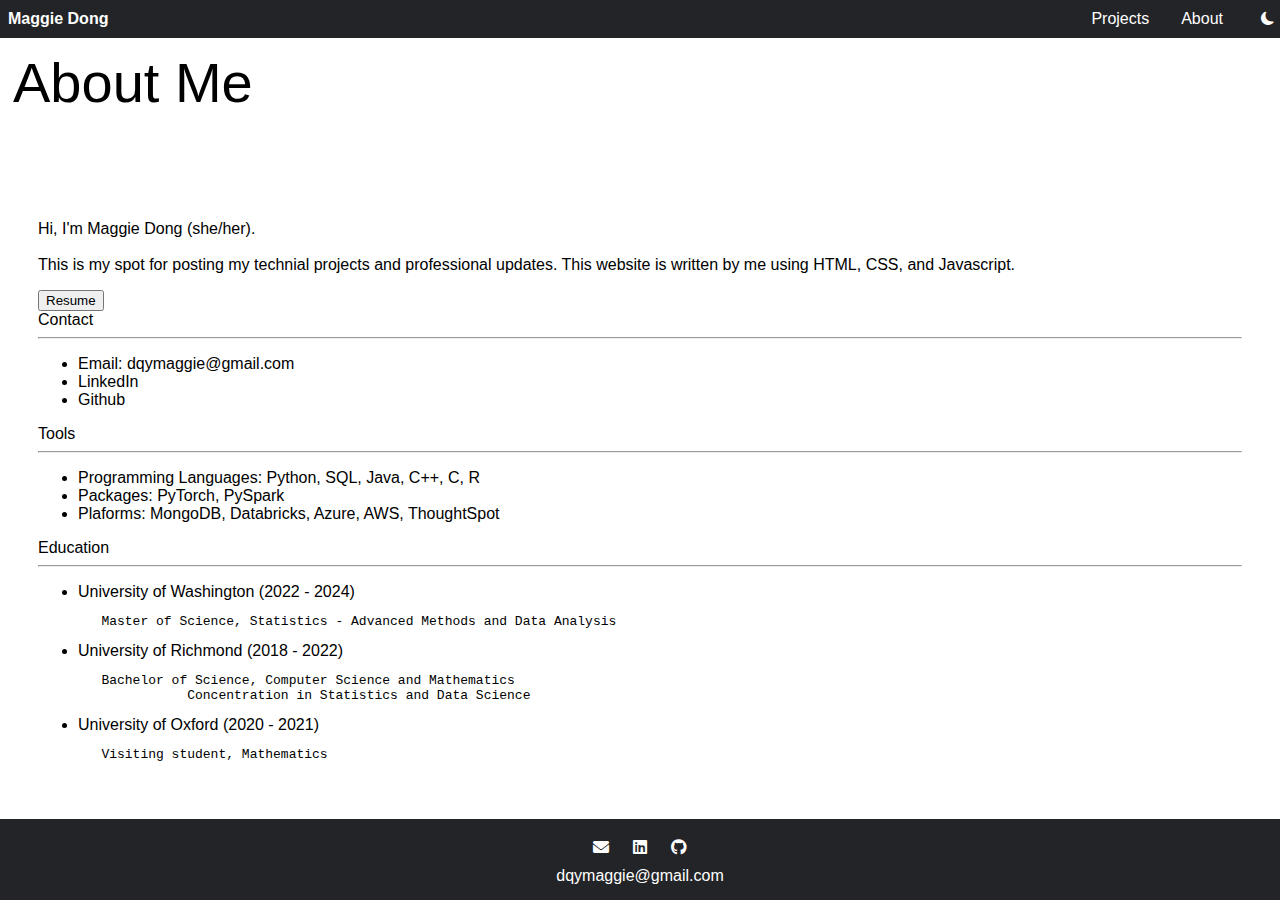
==== about.html @ 70a66c41 "added resume to about page" ====
<!DOCTYPE html>
<html lang="en" dir="ltr">
  <head>
    <meta charset="utf-8">
    <title>Maggie - About</title>
    <link rel="stylesheet" href="portfolio.css">
    <meta name="viewport" content="width=device-width, initial-scale=1">
    <link rel="stylesheet" href="https://cdnjs.cloudflare.com/ajax/libs/font-awesome/6.0.0-beta3/css/all.min.css">
    <link href="https://cdn.jsdelivr.net/npm/bootstrap-icons@1.10.5/font/bootstrap-icons.css" rel="stylesheet">  </head>
  <body>
    <!-- HEADER -->
    <div class="header">
      <a href="index.html"><div id="header-name">Maggie Dong</div></a>
      <div class="header-box">
        <a href="projects.html"><div class="header-text">Projects</div></a>
        <a href="about.html"><div class="header-text">About</div></a>
        <script src="portfolio.js"></script>
        <button onclick="darkMode()" id="darkmode">
          <i id="darkmode-icon" class="bi bi-moon-fill"></i>
        </button>
      </div>
    </div>
    
    <!-- MAIN TITLE -->
    <p><br></p>
    <div class="large-text">About Me</div>

    <div id="about">
      <!-- Introduction -->
      <div class="">
        Hi, I'm Maggie Dong (she/her). <br><br>
        This is my spot for posting my <a href="projects.html">technial projects</a> and <a href="about.html">professional updates</a>.
        This website is written by me using HTML, CSS, and Javascript.
      </div>
      
      <p></p><button><a href="resume_2024.pdf">Resume</a></button>
      

      <!-- Contact -->
      <div class="about-box">
        <div class="medium-text">Contact</div>
        <hr>
        <ul>
          <li>Email: dqymaggie@gmail.com</li>
          <li><a href="https://www.linkedin.com/in/dqymaggie/">LinkedIn</a></li>
          <li><a href="https://github.com/dqymaggie">Github</a></li>
        </ul>
      </div>

      <!-- Tools -->
      <div class="about-box">
        <div class="medium-text">Tools</div>
        <hr>
        <ul>
          <li>Programming Languages: Python, SQL, Java, C++, C, R</li>
          <li>Packages: PyTorch, PySpark</li>
          <li>Plaforms: MongoDB, Databricks, Azure, AWS, ThoughtSpot</li>
        </ul>
      </div>

      <!-- Resume -->
      <div class="about-box">
        <div class="medium-text">Education</div>
        <hr>
        <ul>
          <li>University of Washington (2022 - 2024)</li>
          <pre>   Master of Science, Statistics - Advanced Methods and Data Analysis</pre>
          <li>University of Richmond (2018 - 2022)</li>
            <pre>   Bachelor of Science, Computer Science and Mathematics
              Concentration in Statistics and Data Science</pre>
          <li>University of Oxford (2020 - 2021)</li>
            <pre>   Visiting student, Mathematics</pre>
        </ul>
    </div>

    <!-- BOTTOM -->
    <div class="contact-box">
      <div class="contact-info">
        <div class="contact-icon">
          <a href="mailto:dqymaggie@gmail.com" target="_blank">
            <i class="fa-solid fa-envelope"></i>
            <!-- <i class="fa fa-envelope" style="font-size:32px"></i> -->
          </a>
        </div>
        <div class="contact-icon">
          <a href="https://www.linkedin.com/in/dqymaggie/" target="_blank">
            <i class="fa-brands fa-linkedin"></i>
            <!-- <i class="fa fa-linkedin-square" style="font-size:36px"></i> -->
        	</a>
        </div>
        <div class="contact-icon">
          <a href="https://github.com/dqymaggie" target="_blank">
            <i class="fa-brands fa-github"></i>
          </a>
        </div>
      </div>
      <div class="address">
        <div class="small-text">dqymaggie@gmail.com</div>
      </div>

  </body>
</html>
---- portfolio.css ----
/* general */
body{
  font-family: sans-serif;
  background-color: white;
  color: black;
}

#darkmode {
  background-color: transparent; /* Makes the button background transparent */
  border: none; /* Removes the button border */
  color: inherit; /* Inherits the text color from the parent */
  cursor: pointer; /* Changes the cursor to a pointer when hovering */
}

.dark-mode {
  background-color: #232427;
  color: whitesmoke;
}

.small-text{
  font-size: 1em;
}

.large-text{
  font-size: 3.5em;
  padding: 0 0 15px 5px;
}

/* header */
.header {
  background-color: #232427;
  color: white;
  font-size: 1em;
  padding: 10px 0;
  position: fixed;
  top: 0;
  left: 0;
  width: 100%;
  display: flex;
  justify-content: space-between;
  align-items: center;
}

.header a {
  text-decoration: none;
}

#header-name {
  font-weight: bold;
  padding-left: 0.5em;
  white-space: nowrap;
}

.header-box {
  display: flex;
  gap: 2em;
  white-space: nowrap;
  flex-wrap: nowrap;
  flex-grow: 0;
  flex-shrink: 0;
}

.header-text {
  font-size: 1em;
  text-align: center;
  padding: 0;
  margin: 0;
}

a:visited, a:link {
	text-decoration: none;
	color: inherit;
}

.header a.active {
  background-color: #232427;
  color: white;
  font-weight: bold;
}

.header a:hover {
  color: white;
}

/* main */
.main-text{
  position: relative;
  top: 6em;
  text-align: center;
}

.button{
  text-align: center;
  background-color: #7c98ff;
  color: white;
  padding: 7px 0;
  margin: 0 42%;
  border-radius: 10px;
  position: relative;
  top: 7em;
  font-weight: bold;
}

/* about */
#about{
  margin: 90px 30px 150px 30px;
}

.about-title{
  font-style: italic;
  font-weight: bold;
}

.about-img{
  display: flex;
  gap: 20px;
  width: 70%;
  border: 10px;
  text-align: center;
  align-items: center;
}

/* contact and buttom section */
.contact-box {
  background-color: #232427;
  color: white;
  position: fixed;
  bottom: 0;
  left: 0;
  padding: 15px 0;
  width: 100%;
  text-align: center;
}

.contact-icon{
  display: inline-block;
  margin: 5px 10px;
  padding-bottom: 5px;
}

/* projects */
main {
  display: flex;
  justify-content: center;
  align-items: center;
  height: 100vh; /* Make sure the body takes the full height of the viewport */
  margin: 0;
}
.project-box {
  display: flex;
  flex-wrap: wrap;
  padding-top: 135px;
  padding-bottom: 135px;
  margin: auto auto;
  width: 70%;
  justify-content: center;
  /* background-color: aqua; */
  /* gap: 20px; */
  /* margin-bottom: 45px; */
}

.project {
  /* position: relative; */
  width: 35%;
  height: 45%;
  box-shadow: 0 2px 4px rgba(0, 0, 0, 0.1);
  margin: 0.5em;
  border-radius: 10px;
  overflow: hidden;
  transition: transform 0.3s ease-in-out;
}

.project img {
  width: 100%;
  height: 100%;
  object-fit: cover;
  /* z-index: 0; */
}

.project-name {
  /* top: 1em */
  top: 3.5em;
  left: 1em;
  font-weight: bold;
  font-style: italic;
}

.project-tag {
  top: 3.5em;
  left: 1em;
  color: #989898;
  font-size: small;
}

.project-year {
  top: 3.5em;
  left: 1em;
  color: #989898;
  font-size: small;
}



.project:hover {
  transform: scale(1.05);
}

/* large devices*
@media(min-width: 1200px){
  #header-name{
    padding: 0 50% 0 25px;
    display: inline-block;
  }

  .header-box{
    text-align: center;
    width: 25%;
    display: inline;
  }

  .about-box{
    width: 45%;
    padding: 15px 0;
    display: inline-block;
  }
}

 medium devices
@media (max-width: 1199px){
  #header-name{
    text-align: center;
  }

  .header-box{
    text-align: center;
  }

  .about-box{
    padding: 15px 0;
    width: 90%;
  }
} */
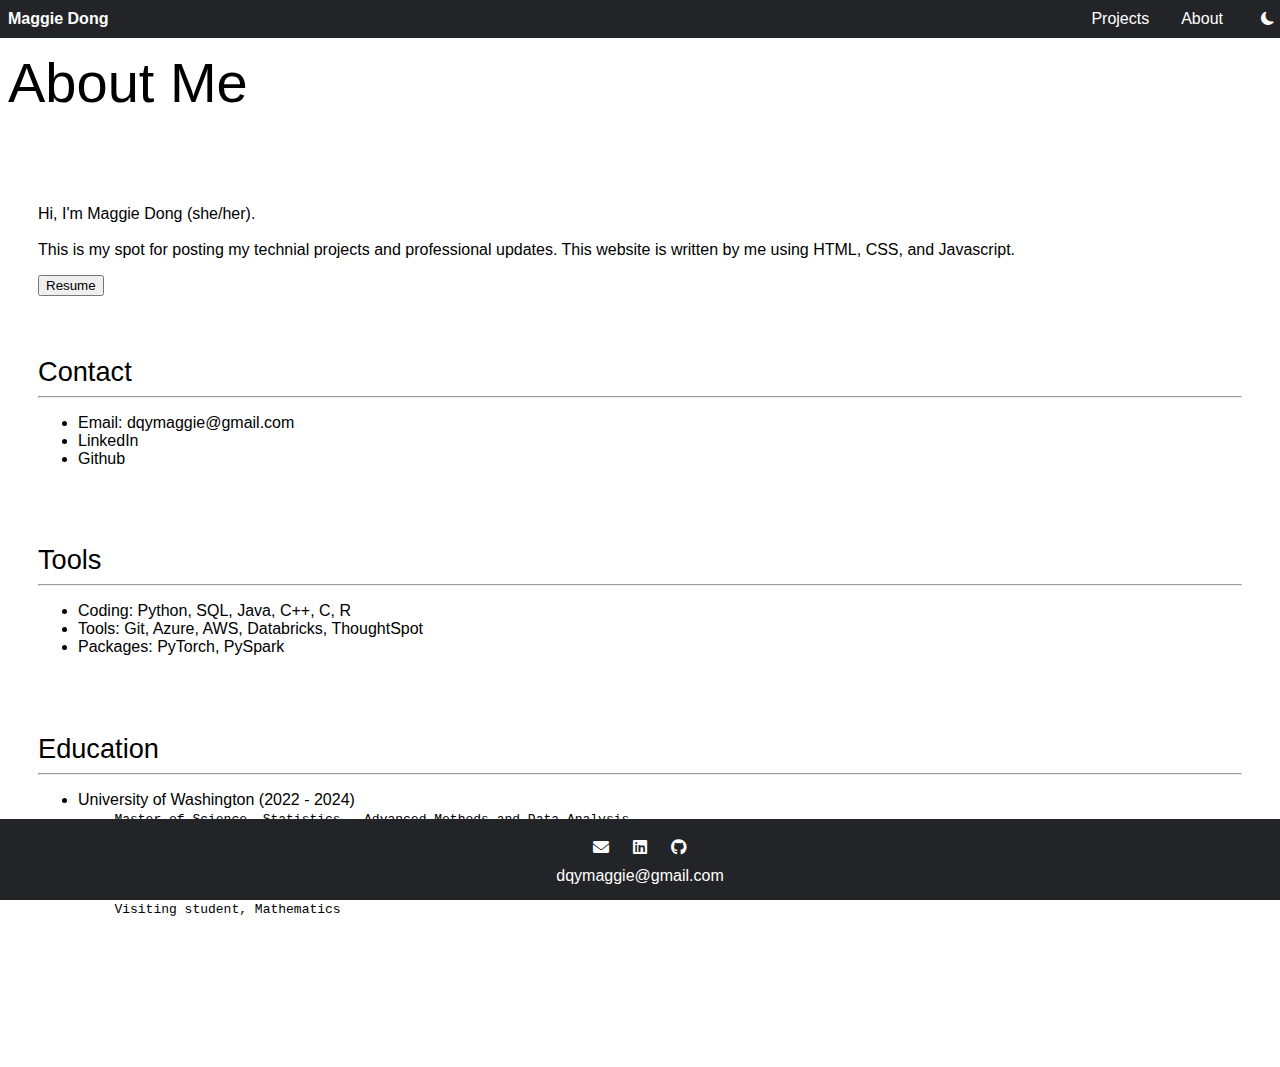
==== commit 94a0fe1c: "updated resume button" ====
--- a/about.html
+++ b/about.html
@@ -52,9 +52,9 @@
         <div class="medium-text">Tools</div>
         <hr>
         <ul>
-          <li>Programming Languages: Python, SQL, Java, C++, C, R</li>
+          <li>Coding: Python, SQL, Java, C++, C, R</li>
+          <li>Tools: Git, Azure, AWS, Databricks, ThoughtSpot</li>
           <li>Packages: PyTorch, PySpark</li>
-          <li>Plaforms: MongoDB, Databricks, Azure, AWS, ThoughtSpot</li>
         </ul>
       </div>
 
--- a/portfolio.css
+++ b/portfolio.css
@@ -21,9 +21,18 @@
   font-size: 1em;
 }
 
+.medium-text{
+  font-size: 1.7em;
+}
+
 .large-text{
   font-size: 3.5em;
-  padding: 0 0 15px 5px;
+  /* background-color: aquamarine; */
+}
+
+pre {
+  display: inline;
+  margin: 1em;
 }
 
 /* header */
@@ -82,16 +91,37 @@
   color: white;
 }
 
-/* main */
+/* Index - main */
 .main-text{
   position: relative;
+  margin: auto auto;
+  width: 70%;
   top: 6em;
   text-align: center;
+  font-family: serif;
+  /* background-color: #7c98ff; */
+}
+
+.main-text p {
+  text-align: left;
+  margin-left: 10%;
+  /* background-color: aqua; */
+}
+
+.amp {
+  font-size: 0.5em; /* Make the & sign smaller */
+  vertical-align: middle; /* Align it vertically with the text */
+}
+
+.subtext {
+  font-size: 1em;
+  color: #d6c8d4;
+  text-align: right;
 }
 
 .button{
   text-align: center;
-  background-color: #7c98ff;
+  background-color: #232427;
   color: white;
   padding: 7px 0;
   margin: 0 42%;
@@ -101,9 +131,14 @@
   font-weight: bold;
 }
 
-/* about */
+/* About */
 #about{
   margin: 90px 30px 150px 30px;
+}
+
+.about-box {
+  padding-top: 5%;
+  overflow-wrap: break-word;
 }
 
 .about-title{
@@ -137,6 +172,9 @@
   margin: 5px 10px;
   padding-bottom: 5px;
 }
+
+
+
 
 /* projects */
 main {
@@ -240,3 +278,21 @@
     width: 90%;
   }
 } */
+
+/* 
+
+.intro-text {
+  text-align: left;
+}
+
+.intro-text p {
+  font-size: 1.5em;
+}
+
+.intro-text h1 {
+  font-size: 5em;
+  font-weight: normal;
+  margin: 20px 0;
+  line-height: 1.1;
+}
+ */
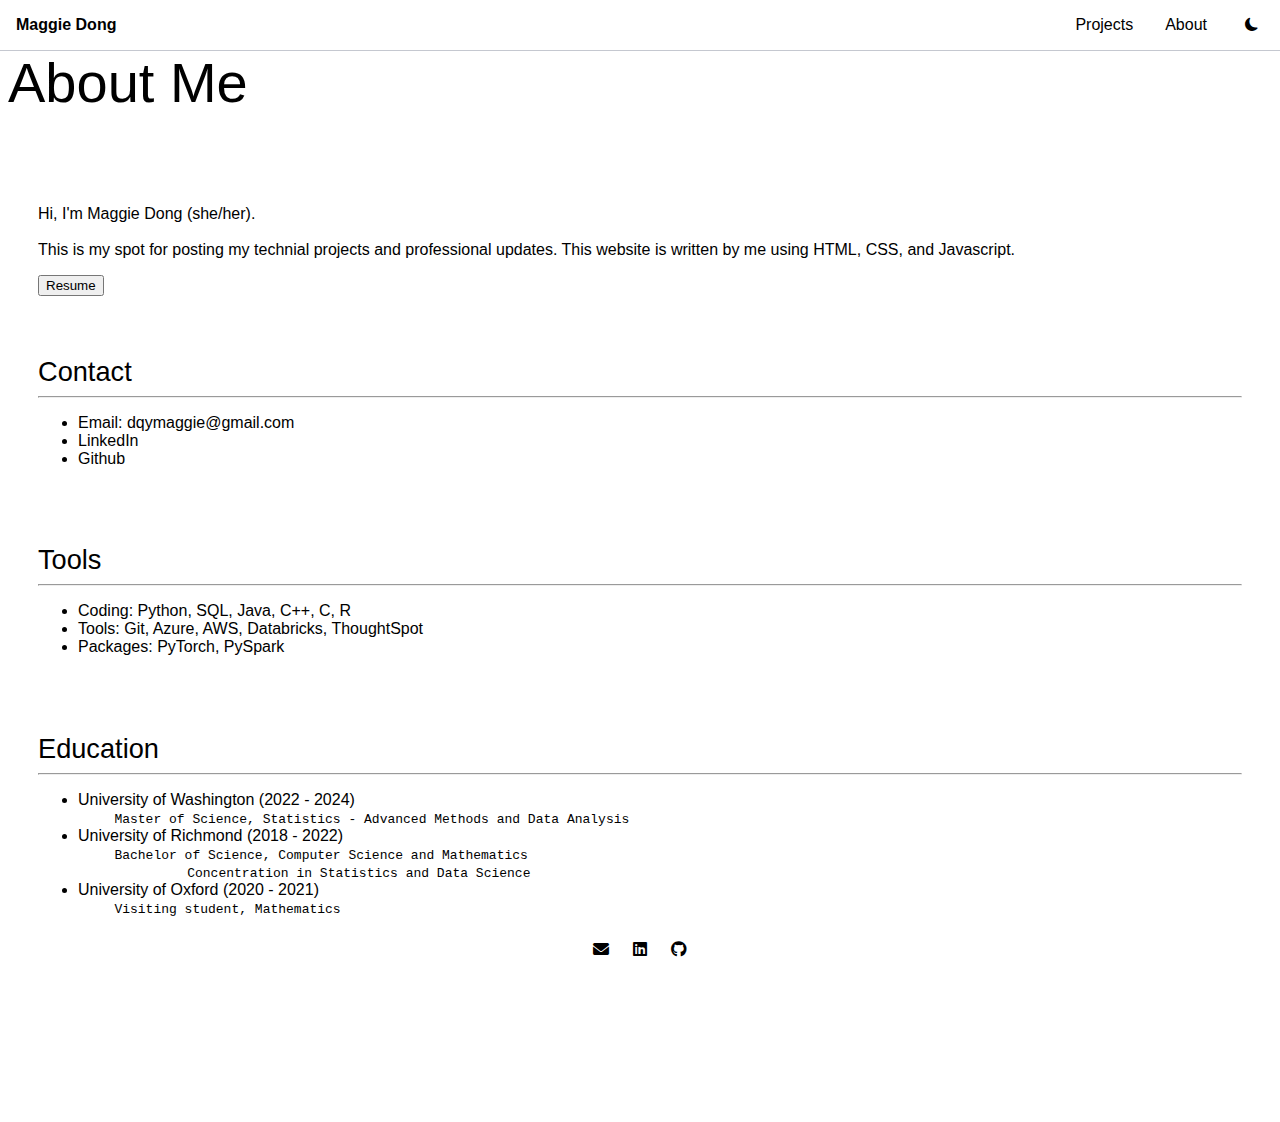
==== commit ee51f613: "updated main projects display" ====
--- a/about.html
+++ b/about.html
@@ -73,30 +73,26 @@
         </ul>
     </div>
 
-    <!-- BOTTOM -->
-    <div class="contact-box">
-      <div class="contact-info">
-        <div class="contact-icon">
-          <a href="mailto:dqymaggie@gmail.com" target="_blank">
-            <i class="fa-solid fa-envelope"></i>
-            <!-- <i class="fa fa-envelope" style="font-size:32px"></i> -->
-          </a>
-        </div>
-        <div class="contact-icon">
-          <a href="https://www.linkedin.com/in/dqymaggie/" target="_blank">
-            <i class="fa-brands fa-linkedin"></i>
-            <!-- <i class="fa fa-linkedin-square" style="font-size:36px"></i> -->
-        	</a>
-        </div>
-        <div class="contact-icon">
-          <a href="https://github.com/dqymaggie" target="_blank">
-            <i class="fa-brands fa-github"></i>
-          </a>
-        </div>
+    <!-- Footer -->
+    <footer>
+      <div class="contact-icon">
+        <a href="mailto:dqymaggie@gmail.com" target="_blank">
+          <i class="fa-solid fa-envelope"></i>
+          <!-- <i class="fa fa-envelope" style="font-size:32px"></i> -->
+        </a>
       </div>
-      <div class="address">
-        <div class="small-text">dqymaggie@gmail.com</div>
+      <div class="contact-icon">
+        <a href="https://www.linkedin.com/in/dqymaggie/" target="_blank">
+          <i class="fa-brands fa-linkedin"></i>
+          <!-- <i class="fa fa-linkedin-square" style="font-size:36px"></i> -->
+        </a>
       </div>
+      <div class="contact-icon">
+        <a href="https://github.com/dqymaggie" target="_blank">
+          <i class="fa-brands fa-github"></i>
+        </a>
+      </div>
+    </footer>
 
   </body>
 </html>
--- a/portfolio.css
+++ b/portfolio.css
@@ -5,6 +5,12 @@
   color: black;
 }
 
+footer {
+  text-align: center;
+  padding: 3px;
+  margin-top: 10px;
+}
+
 #darkmode {
   background-color: transparent; /* Makes the button background transparent */
   border: none; /* Removes the button border */
@@ -37,10 +43,10 @@
 
 /* header */
 .header {
-  background-color: #232427;
-  color: white;
+  background-color: white;
+  color: black;
   font-size: 1em;
-  padding: 10px 0;
+  padding: 1em 0;
   position: fixed;
   top: 0;
   left: 0;
@@ -48,6 +54,7 @@
   display: flex;
   justify-content: space-between;
   align-items: center;
+  border-bottom: 1px solid #c5c8d0;
 }
 
 .header a {
@@ -56,11 +63,12 @@
 
 #header-name {
   font-weight: bold;
-  padding-left: 0.5em;
+  padding-left: 1em;
   white-space: nowrap;
 }
 
 .header-box {
+  padding-right: 1em;
   display: flex;
   gap: 2em;
   white-space: nowrap;
@@ -83,12 +91,12 @@
 
 .header a.active {
   background-color: #232427;
-  color: white;
+  color: green;
   font-weight: bold;
 }
 
 .header a:hover {
-  color: white;
+  color: green;
 }
 
 /* Index - main */
@@ -115,7 +123,7 @@
 
 .subtext {
   font-size: 1em;
-  color: #d6c8d4;
+  /* color: #d6c8d4; */
   text-align: right;
 }
 
@@ -131,6 +139,16 @@
   font-weight: bold;
 }
 
+.display-box {
+  padding-top: 10%;
+  margin-top: 10%;
+}
+
+.display-box p {
+  margin-left: 21%;
+  font-weight: bold;
+}
+
 /* About */
 #about{
   margin: 90px 30px 150px 30px;
@@ -157,8 +175,8 @@
 
 /* contact and buttom section */
 .contact-box {
-  background-color: #232427;
-  color: white;
+  /* background-color: #232427;
+  color: white; */
   position: fixed;
   bottom: 0;
   left: 0;
@@ -187,12 +205,11 @@
 .project-box {
   display: flex;
   flex-wrap: wrap;
-  padding-top: 135px;
-  padding-bottom: 135px;
+  /* padding-top: 135px;
+  padding-bottom: 135px; */
   margin: auto auto;
-  width: 70%;
+  width: 80%;
   justify-content: center;
-  /* background-color: aqua; */
   /* gap: 20px; */
   /* margin-bottom: 45px; */
 }
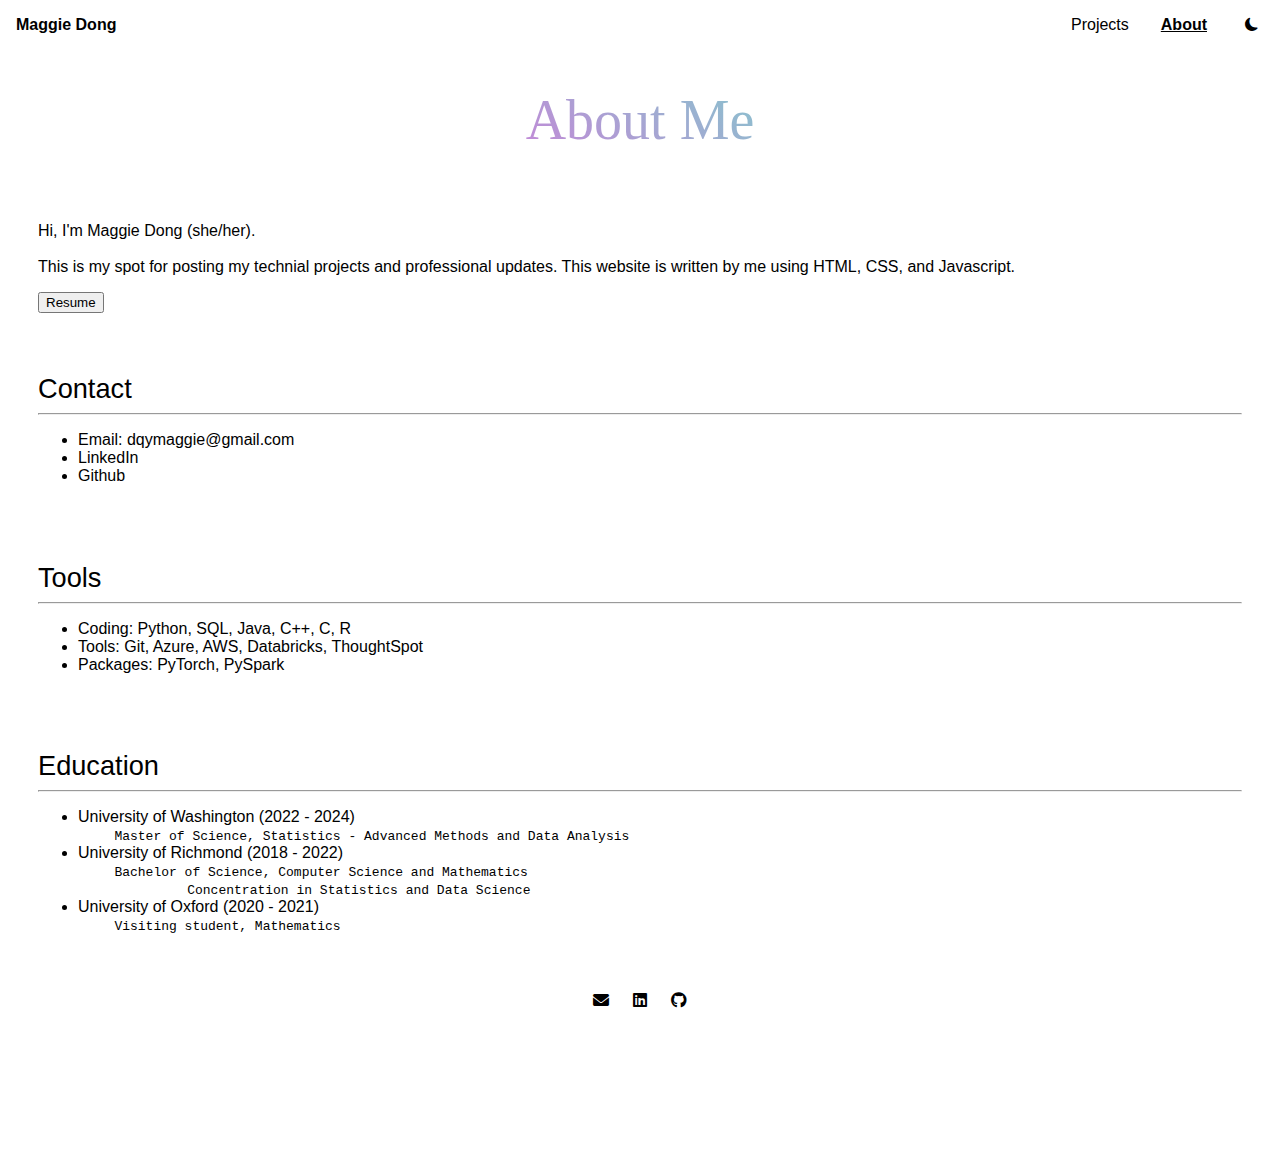
==== commit d44767a4: "updated title and resume button" ====
--- a/about.html
+++ b/about.html
@@ -22,12 +22,13 @@
     </div>
     
     <!-- MAIN TITLE -->
-    <p><br></p>
-    <div class="large-text">About Me</div>
+    <div class="main-text">
+      <div class="title-text">About Me</div>
+    </div>
 
     <div id="about">
       <!-- Introduction -->
-      <div class="">
+      <div class="about-box">
         Hi, I'm Maggie Dong (she/her). <br><br>
         This is my spot for posting my <a href="projects.html">technial projects</a> and <a href="about.html">professional updates</a>.
         This website is written by me using HTML, CSS, and Javascript.
--- a/portfolio.css
+++ b/portfolio.css
@@ -8,7 +8,8 @@
 footer {
   text-align: center;
   padding: 3px;
-  margin-top: 10px;
+  margin-top: 50px;
+  /* background-color: aqua; */
 }
 
 #darkmode {
@@ -23,6 +24,11 @@
   color: whitesmoke;
 }
 
+.dark-mode .header {
+  background-color: #232427;
+  color: whitesmoke;
+}
+
 .small-text{
   font-size: 1em;
 }
@@ -33,7 +39,6 @@
 
 .large-text{
   font-size: 3.5em;
-  /* background-color: aquamarine; */
 }
 
 pre {
@@ -54,7 +59,7 @@
   display: flex;
   justify-content: space-between;
   align-items: center;
-  border-bottom: 1px solid #c5c8d0;
+  /* border-bottom: 1px solid #c5c8d0; */
 }
 
 .header a {
@@ -89,31 +94,57 @@
 	color: inherit;
 }
 
-.header a.active {
-  background-color: #232427;
-  color: green;
-  font-weight: bold;
+.header-text.active {
+  /* background-color: #232427; */
+  /* color: green; */
+  font-weight: bold;
+  text-decoration: underline;
 }
 
 .header a:hover {
-  color: green;
+  text-decoration: underline;
+}
+
+.circle {
+  border-radius: 50%;
+  background: #456BD9;
+  /* clip-path: circle(50%); */
+  height: 5em;
+  width: 5em;
 }
 
 /* Index - main */
+
 .main-text{
   position: relative;
   margin: auto auto;
   width: 70%;
-  top: 6em;
+  top: 5em;
+  align-items: center;
   text-align: center;
   font-family: serif;
-  /* background-color: #7c98ff; */
+  /* background: rgb(34,193,195); */
+  /* background: radial-gradient(circle, rgba(253,187,45,1) 0%, rgb(255, 255, 255) 100%); */
 }
 
 .main-text p {
   text-align: left;
   margin-left: 10%;
-  /* background-color: aqua; */
+}
+
+.title-text {
+  --color-primary: hsl(310, 100%, 65%);
+  --color-secondary: hsl(160, 100%, 65%);
+  --background: hsl(230, 30%, 15%);
+  --text: hsl(310, 100%, 95%);
+  font-size: 3.5em;
+  -webkit-background-clip: text;
+  -webkit-text-fill-color: transparent;
+  background-image: linear-gradient(
+    35deg,
+    var(--color-primary),
+    var(--color-secondary)
+  );
 }
 
 .amp {
@@ -128,16 +159,30 @@
 }
 
 .button{
-  text-align: center;
-  background-color: #232427;
-  color: white;
+  position: relative;
+  top: 6.5em;
   padding: 7px 0;
   margin: 0 42%;
+  text-align: center;
+  font-weight: bold;
+  /* background-color: #232427; */
+  /* color: #232427; */
   border-radius: 10px;
-  position: relative;
-  top: 7em;
-  font-weight: bold;
-}
+  border-style: solid;
+  border-width: 2px;
+  box-shadow: 0 8px 15px rgba(0, 0, 0, 0.2);
+}
+
+.button:hover {
+  box-shadow: 0 15px 20px rgba(0, 0, 0, 0.4);
+  transform: translateY(-2px);
+}
+
+.button:active {
+  /* transform: translateY(-2px); */
+  box-shadow: 0 5px 10px rgba(0, 0, 0, 0.2);
+}
+
 
 .display-box {
   padding-top: 10%;
@@ -200,7 +245,8 @@
   justify-content: center;
   align-items: center;
   height: 100vh; /* Make sure the body takes the full height of the viewport */
-  margin: 0;
+  padding-top: 135px;
+  padding-bottom: 135px;
 }
 .project-box {
   display: flex;
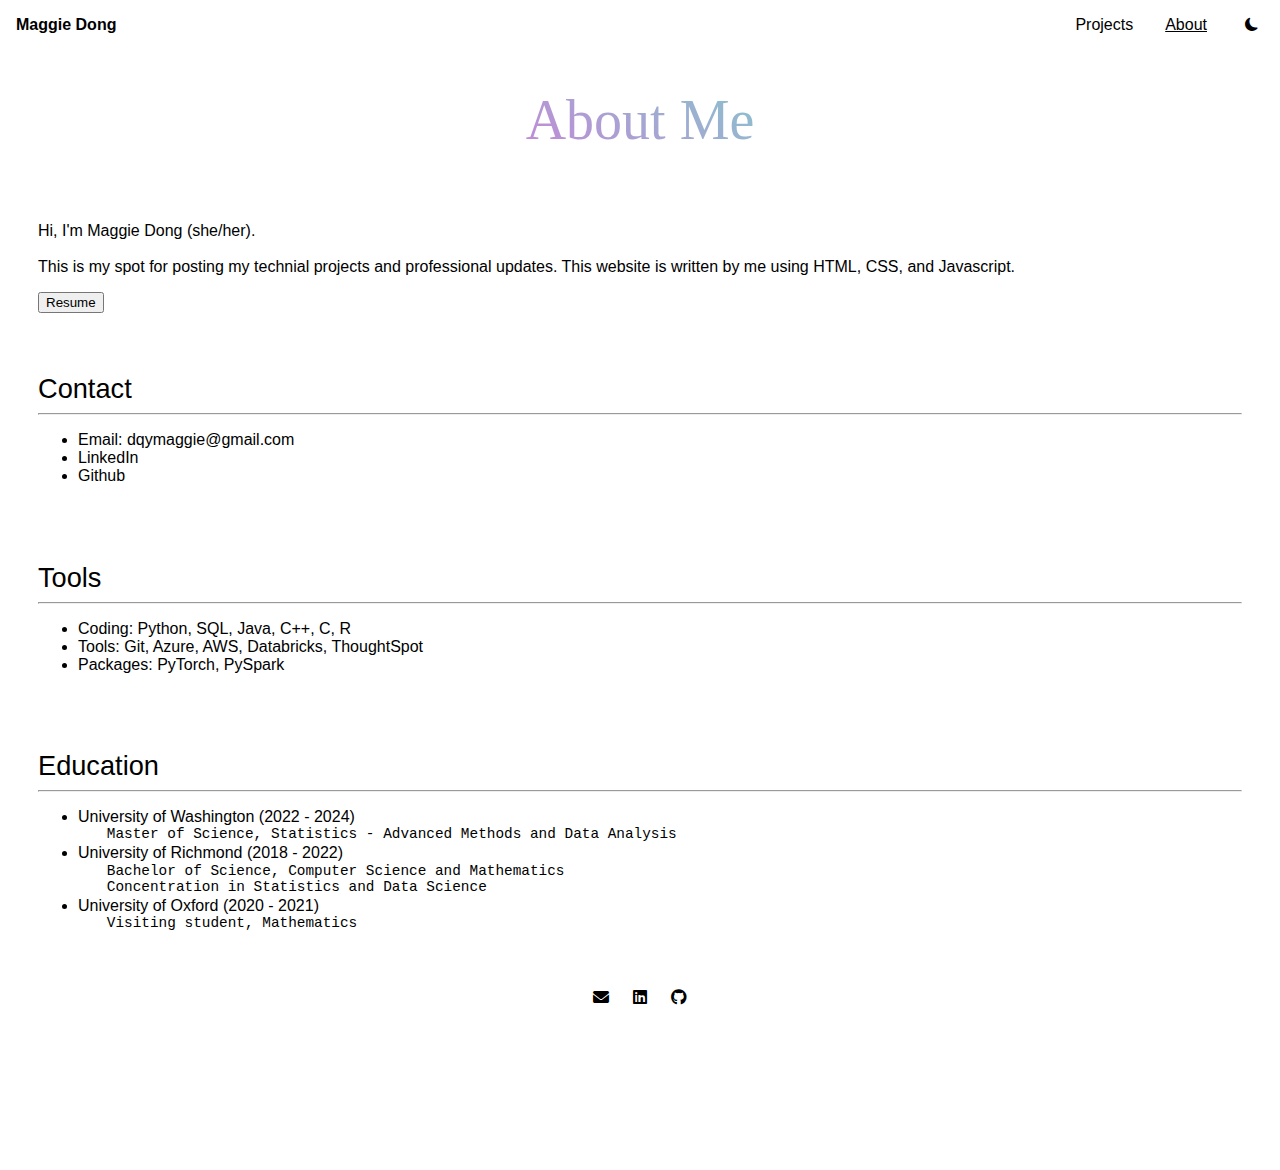
==== commit d2167764: "keep dark mode consistent in all pages" ====
--- a/about.html
+++ b/about.html
@@ -65,12 +65,12 @@
         <hr>
         <ul>
           <li>University of Washington (2022 - 2024)</li>
-          <pre>   Master of Science, Statistics - Advanced Methods and Data Analysis</pre>
+          <p class="indent-text">Master of Science, Statistics - Advanced Methods and Data Analysis</p>
           <li>University of Richmond (2018 - 2022)</li>
-            <pre>   Bachelor of Science, Computer Science and Mathematics
-              Concentration in Statistics and Data Science</pre>
+            <p class="indent-text">Bachelor of Science, Computer Science and Mathematics <br>
+              Concentration in Statistics and Data Science</p>
           <li>University of Oxford (2020 - 2021)</li>
-            <pre>   Visiting student, Mathematics</pre>
+            <p class="indent-text">Visiting student, Mathematics</p>
         </ul>
     </div>
 
@@ -95,5 +95,24 @@
       </div>
     </footer>
 
+    <script>
+    document.addEventListener('DOMContentLoaded', function() {
+      var theme = localStorage.getItem('theme');
+      var element = document.body;
+      var icon = document.getElementById('darkmode-icon');
+      
+      if (theme === 'dark') {
+          element.classList.add('dark-mode');
+          icon.classList.remove('bi-moon-fill');
+          icon.classList.add('bi-sun');
+      } else {
+          element.classList.remove('dark-mode');
+          icon.classList.remove('bi-sun');
+          icon.classList.add('bi-moon-fill');
+      }
+  });
+</script>
+  
+
   </body>
 </html>
--- a/portfolio.css
+++ b/portfolio.css
@@ -97,7 +97,7 @@
 .header-text.active {
   /* background-color: #232427; */
   /* color: green; */
-  font-weight: bold;
+  /* font-weight: bold; */
   text-decoration: underline;
 }
 
@@ -153,6 +153,7 @@
 }
 
 .subtext {
+  padding-top: 2px;
   font-size: 1em;
   /* color: #d6c8d4; */
   text-align: right;
@@ -204,6 +205,13 @@
   overflow-wrap: break-word;
 }
 
+.indent-text {
+  margin: 0.5px 0 2px 2em;
+  font-size: 0.9em;
+  font-family: 'Courier New', Courier, monospace;
+  white-space: normal;
+}
+
 .about-title{
   font-style: italic;
   font-weight: bold;
@@ -219,17 +227,6 @@
 }
 
 /* contact and buttom section */
-.contact-box {
-  /* background-color: #232427;
-  color: white; */
-  position: fixed;
-  bottom: 0;
-  left: 0;
-  padding: 15px 0;
-  width: 100%;
-  text-align: center;
-}
-
 .contact-icon{
   display: inline-block;
   margin: 5px 10px;
@@ -237,23 +234,19 @@
 }
 
 
-
-
 /* projects */
 main {
   display: flex;
   justify-content: center;
   align-items: center;
-  height: 100vh; /* Make sure the body takes the full height of the viewport */
   padding-top: 135px;
-  padding-bottom: 135px;
-}
+  padding-bottom: 5px;
+}
+
 .project-box {
   display: flex;
   flex-wrap: wrap;
-  /* padding-top: 135px;
-  padding-bottom: 135px; */
-  margin: auto auto;
+  margin: auto;
   width: 80%;
   justify-content: center;
   /* gap: 20px; */
@@ -261,14 +254,21 @@
 }
 
 .project {
-  /* position: relative; */
-  width: 35%;
+  width: 40%;
+  margin: 0.5em;
+  padding: 20px;
   height: 45%;
-  box-shadow: 0 2px 4px rgba(0, 0, 0, 0.1);
-  margin: 0.5em;
-  border-radius: 10px;
+  border-radius: 12px;
+  border: 2px solid #333;
   overflow: hidden;
-  transition: transform 0.3s ease-in-out;
+  /* box-shadow: 0 2px 10px rgba(0, 0, 0, 0.5); */
+  /* transition: transform 0.3s ease-in-out; */
+  transition: transform 0.3s ease-in-out, box-shadow 0.3s ease-in-out;
+}
+
+.project:hover {
+  transform: translateY(-5px); /* Slight lift on hover */
+  box-shadow: 0 4px 20px rgba(0, 0, 0, 0.7); /* Enhanced shadow on hover */
 }
 
 .project img {
@@ -282,8 +282,10 @@
   /* top: 1em */
   top: 3.5em;
   left: 1em;
-  font-weight: bold;
-  font-style: italic;
+  /* font-size: 1.25em; */
+  font-weight: bold;
+  /* color: #ffd700; */
+  /* font-style: italic; */
 }
 
 .project-tag {
